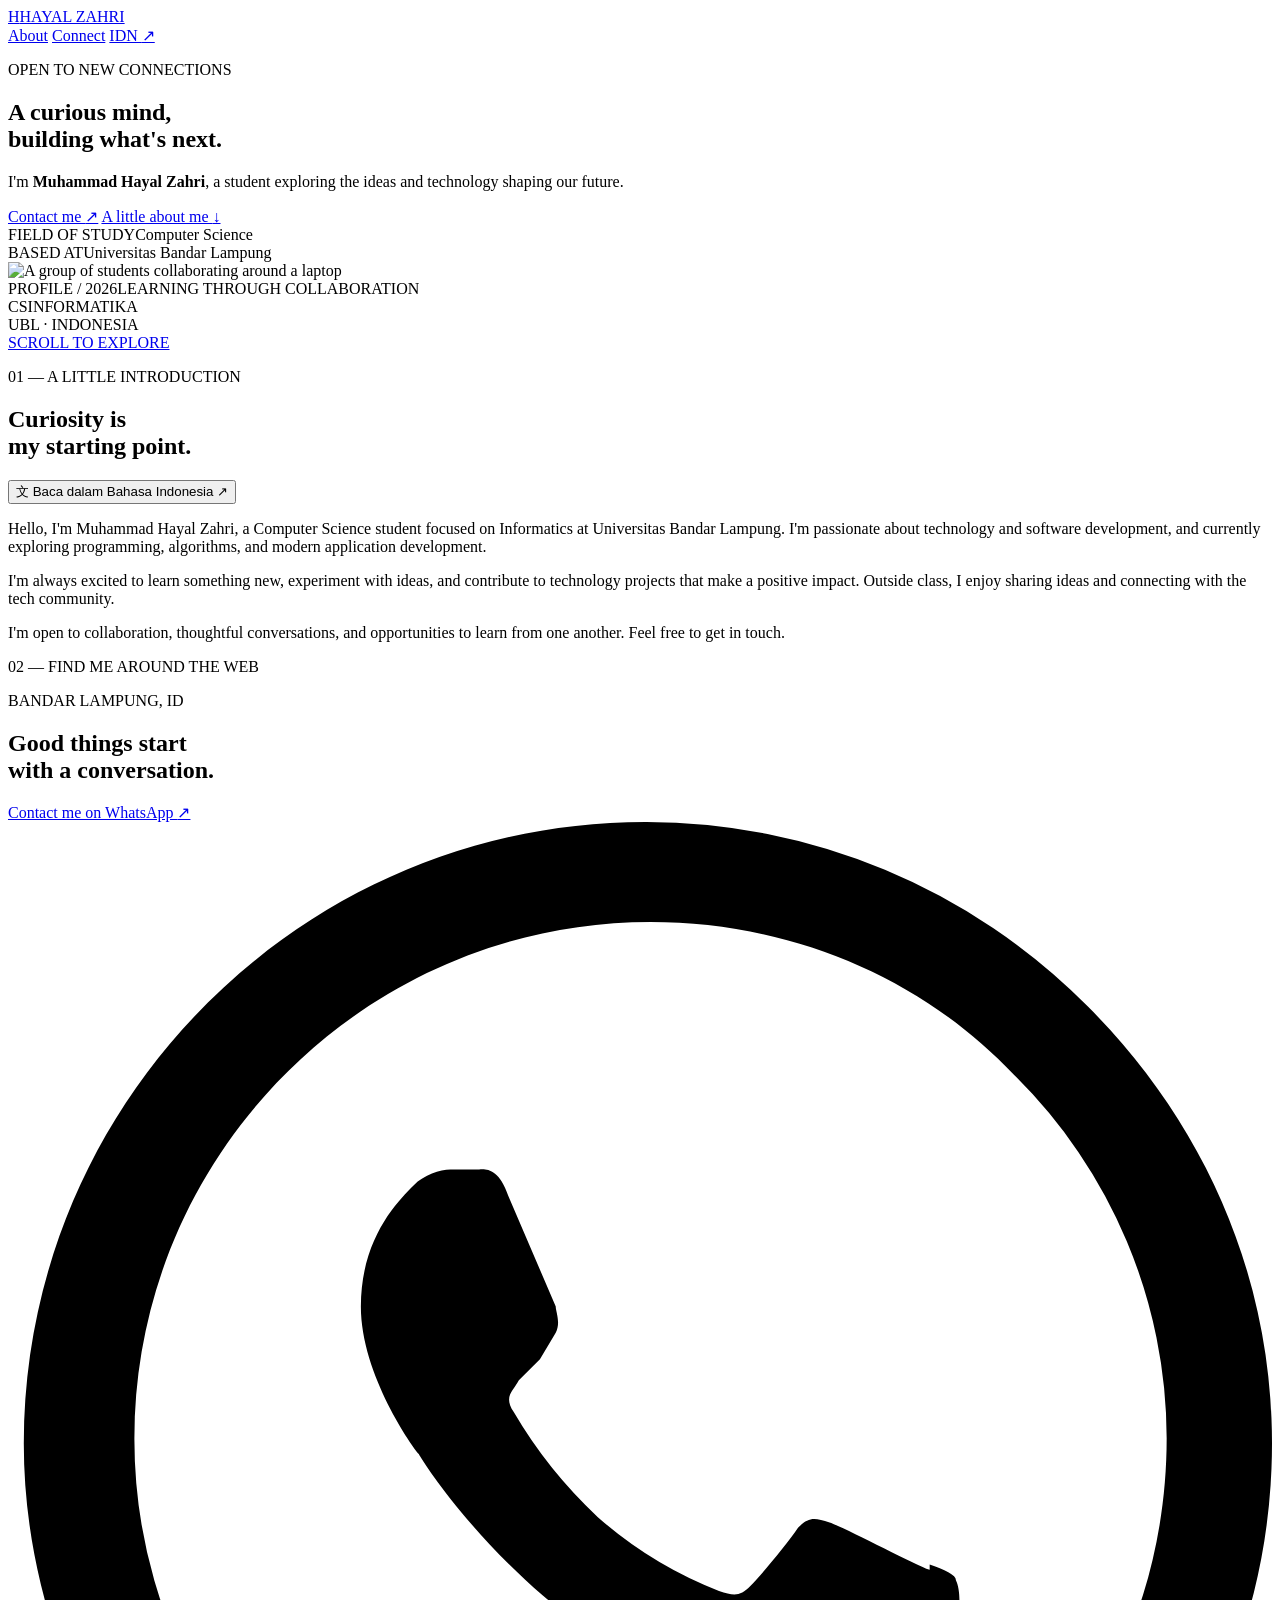
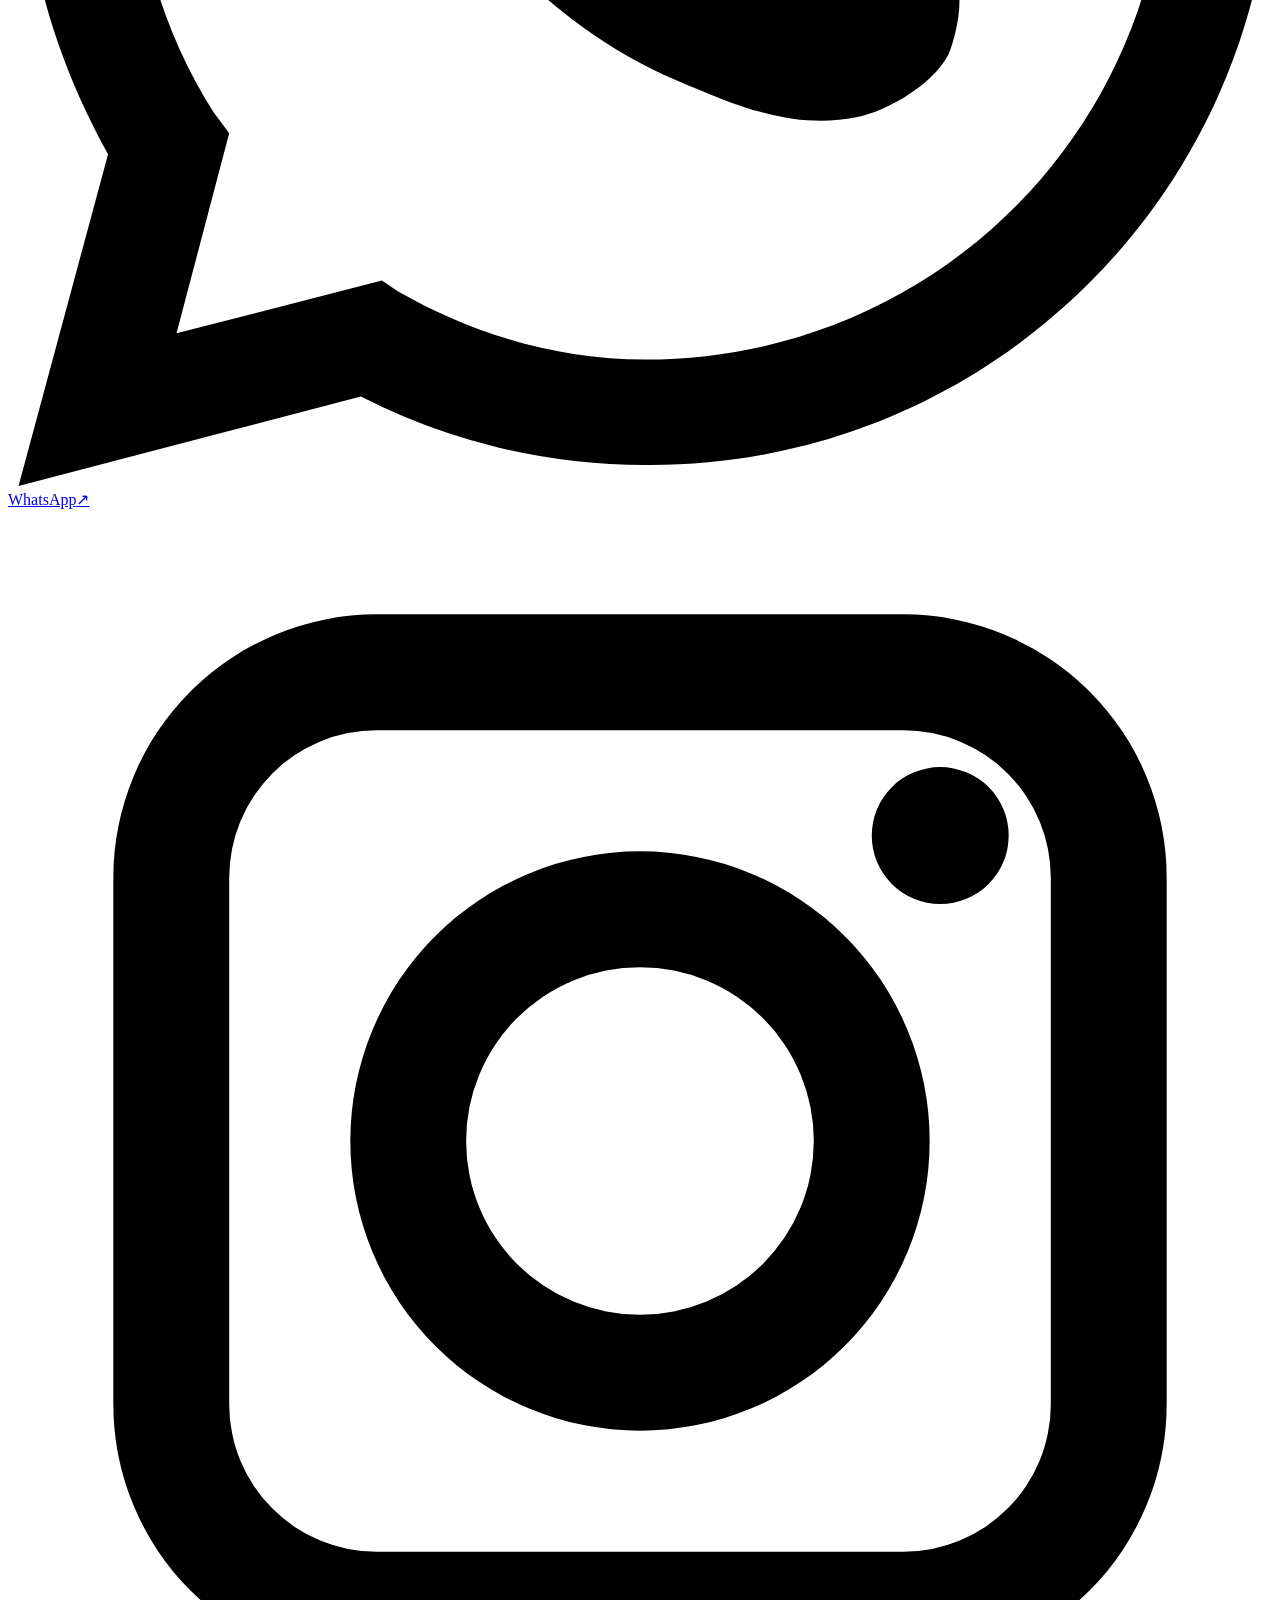
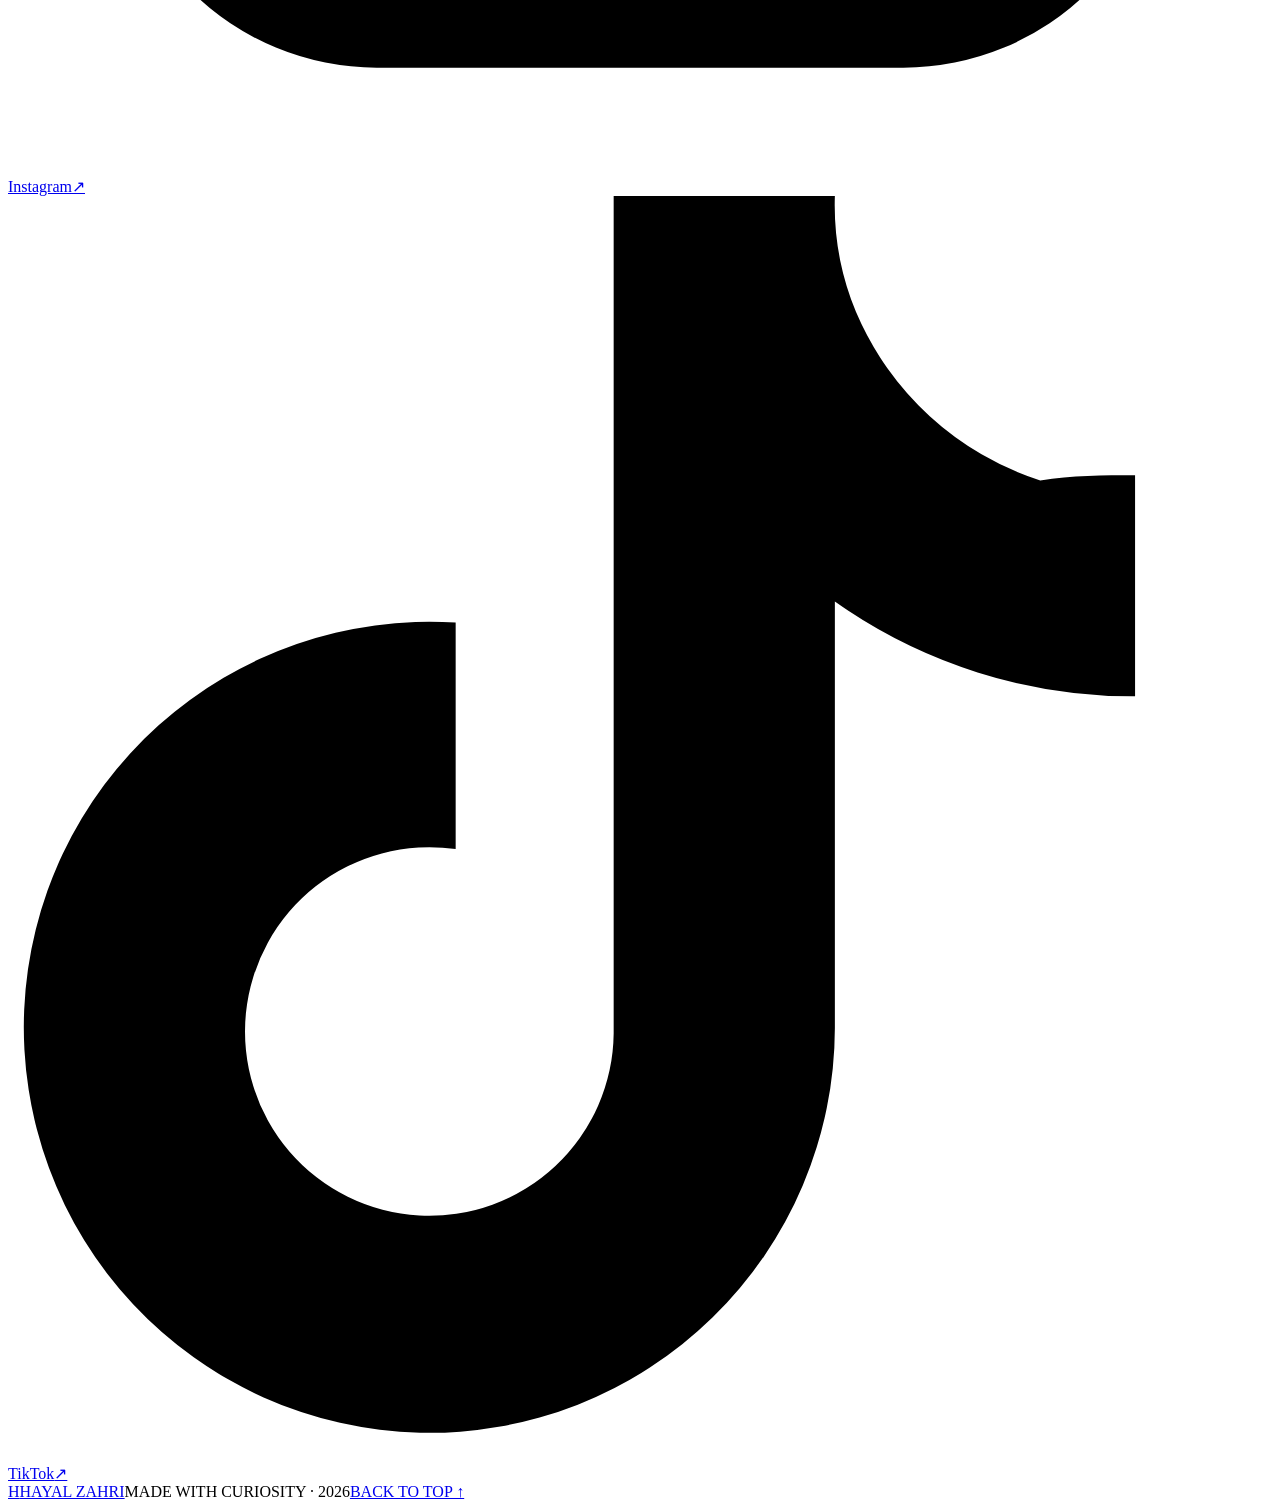
==== src/main/resources/static/index.html @ fb055d5f "Add static profile entry for Vercel" ====
<!DOCTYPE html>
<html lang="en">
<head>
    <meta charset="UTF-8">
    <meta name="viewport" content="width=device-width, initial-scale=1">
    <meta name="theme-color" content="#f4f1ea">
    <meta name="description" content="Get to know Muhammad Hayal Zahri, Computer Science student at Universitas Bandar Lampung.">
    <title>Muhammad Hayal Zahri | Personal Profile</title>
    <link rel="preconnect" href="https://fonts.googleapis.com">
    <link rel="preconnect" href="https://fonts.gstatic.com" crossorigin>
    <link href="https://fonts.googleapis.com/css2?family=DM+Sans:wght@400;500;600;700&family=Manrope:wght@400;500;600;700;800&display=swap" rel="stylesheet">
    <link rel="stylesheet" href="/css/styles.css">
    <script src="/js/main.js" defer></script>
</head>
<body>
<header class="site-header">
    <a class="wordmark" href="#home" aria-label="Hayal Zahri, home"><span class="wordmark-mark">H</span><span>HAYAL ZAHRI</span></a>
    <nav class="main-nav" aria-label="Main navigation">
        <a href="#about">About</a>
        <a href="#contact">Connect</a>
        <a class="nav-index" href="#home">IDN <span>↗</span></a>
    </nav>
</header>

<main>
    <section class="hero page-width" id="home" aria-labelledby="hero-title">
        <div class="hero-copy" data-reveal>
            <p class="eyebrow"><span class="status-dot"></span> OPEN TO NEW CONNECTIONS</p>
            <h1 id="hero-title">A curious mind,<br><span>building what's next.</span></h1>
            <p class="hero-intro">I'm <strong>Muhammad Hayal Zahri</strong>, a student exploring the ideas and technology shaping our future.</p>
            <div class="hero-actions">
                <a class="button button-dark" href="#contact">Contact me <span aria-hidden="true">↗</span></a>
                <a class="text-link" href="#about">A little about me <span aria-hidden="true">↓</span></a>
            </div>
            <div class="hero-meta">
                <div><span class="meta-label">FIELD OF STUDY</span><span>Computer Science</span></div>
                <div><span class="meta-label">BASED AT</span><span>Universitas Bandar Lampung</span></div>
            </div>
        </div>

        <div class="hero-visual" data-reveal>
            <img class="hero-image" src="https://images.unsplash.com/photo-1521737711867-e3b97375f902?auto=format&amp;fit=crop&amp;w=1200&amp;q=85" alt="A group of students collaborating around a laptop" fetchpriority="high">
            <div class="image-caption"><span class="caption-number">PROFILE / 2026</span><span>LEARNING THROUGH COLLABORATION</span></div>
            <div class="study-stamp" aria-label="Computer Science, Universitas Bandar Lampung"><span>CS</span><span>INFORMATIKA<br>UBL · INDONESIA</span></div>
        </div>
        <a class="scroll-cue" href="#about"><span class="scroll-line"></span> SCROLL TO EXPLORE</a>
    </section>

    <section class="about-section" id="about" aria-labelledby="about-title">
        <div class="page-width about-grid">
            <div class="about-heading" data-reveal>
                <p class="eyebrow">01 — A LITTLE INTRODUCTION</p>
                <h2 id="about-title">Curiosity is<br>my starting point<span class="accent-dot">.</span></h2>
                <button class="language-toggle" id="language-toggle" type="button" aria-pressed="false">
                    <span class="language-icon" aria-hidden="true">文</span>
                    <span id="language-label">Baca dalam Bahasa Indonesia</span>
                    <span class="toggle-arrow" aria-hidden="true">↗</span>
                </button>
            </div>
            <div class="about-copy" data-reveal>
                <p class="about-paragraph" data-en="Hello, I'm Muhammad Hayal Zahri, a Computer Science student focused on Informatics at Universitas Bandar Lampung. I'm passionate about technology and software development, and currently exploring programming, algorithms, and modern application development." data-id="Halo, saya Muhammad Hayal Zahri, mahasiswa Ilmu Komputer dengan fokus Informatika di Universitas Bandar Lampung. Saya memiliki ketertarikan besar pada teknologi dan pengembangan perangkat lunak, serta sedang mendalami pemrograman, algoritma, dan pengembangan aplikasi modern.">Hello, I'm Muhammad Hayal Zahri, a Computer Science student focused on Informatics at Universitas Bandar Lampung. I'm passionate about technology and software development, and currently exploring programming, algorithms, and modern application development.</p>
                <p class="about-paragraph" data-en="I'm always excited to learn something new, experiment with ideas, and contribute to technology projects that make a positive impact. Outside class, I enjoy sharing ideas and connecting with the tech community." data-id="Saya selalu bersemangat mempelajari hal baru, mencoba berbagai ide, dan berkontribusi pada proyek teknologi yang membawa dampak positif. Di luar kegiatan akademik, saya senang berbagi ide dan terhubung dengan komunitas teknologi.">I'm always excited to learn something new, experiment with ideas, and contribute to technology projects that make a positive impact. Outside class, I enjoy sharing ideas and connecting with the tech community.</p>
                <p class="about-paragraph" data-en="I'm open to collaboration, thoughtful conversations, and opportunities to learn from one another. Feel free to get in touch." data-id="Saya terbuka untuk kolaborasi, diskusi, dan kesempatan untuk saling belajar. Jangan ragu untuk menghubungi saya.">I'm open to collaboration, thoughtful conversations, and opportunities to learn from one another. Feel free to get in touch.</p>
            </div>
        </div>
    </section>

    <section class="contact-section page-width" id="contact" aria-labelledby="contact-title">
        <div class="contact-topline"><p class="eyebrow">02 — FIND ME AROUND THE WEB</p><span class="contact-location">BANDAR LAMPUNG, ID</span></div>
        <div class="contact-main" data-reveal>
            <h2 id="contact-title">Good things start<br>with a <span>conversation.</span></h2>
            <a class="button button-accent" href="https://wa.me/6282179671166" target="_blank" rel="noopener noreferrer">Contact me on WhatsApp <span aria-hidden="true">↗</span></a>
        </div>
        <div class="social-row" aria-label="Social media profiles">
            <a class="social-link" href="https://wa.me/6282179671166" target="_blank" rel="noopener noreferrer" aria-label="WhatsApp (opens in a new tab)">
                <svg viewBox="0 0 24 24" aria-hidden="true"><path d="M20.5 3.5A11.8 11.8 0 0 0 12.1 0C5.6 0 .3 5.3.3 11.8c0 2.1.6 4.1 1.6 5.9L.2 24l6.5-1.7a11.8 11.8 0 0 0 5.4 1.3h.1c6.5 0 11.8-5.3 11.8-11.8 0-3.2-1.3-6.1-3.5-8.3ZM12.1 21.6c-1.7 0-3.3-.5-4.7-1.3l-.3-.2-3.9 1 1-3.8-.3-.4a9.7 9.7 0 0 1-1.5-5.2c0-5.4 4.4-9.8 9.8-9.8 2.6 0 5.1 1 6.9 2.9a9.7 9.7 0 0 1 2.9 6.9c0 5.5-4.4 9.9-9.9 9.9Zm5.4-7.4c-.3-.1-1.6-.8-1.9-.9-.3-.1-.4-.1-.6.1-.2.3-.7.9-.9 1.1-.2.2-.3.2-.6.1a7.7 7.7 0 0 1-2.3-1.4 8.8 8.8 0 0 1-1.6-2c-.2-.3 0-.4.1-.6l.4-.4.3-.5c.1-.2 0-.4 0-.5l-.9-2.1c-.2-.6-.5-.5-.6-.5h-.5c-.2 0-.5.1-.7.3-.3.3-1 1-1 2.3s1 2.7 1.1 2.8c.1.2 2 3.1 4.9 4.3.7.3 1.2.5 1.6.6.7.2 1.3.2 1.8.1.6-.1 1.6-.7 1.8-1.3.2-.6.2-1.1.1-1.3 0-.1-.2-.2-.5-.3Z"/></svg>
                <span>WhatsApp</span><span class="social-arrow" aria-hidden="true">↗</span>
            </a>
            <a class="social-link" href="https://www.instagram.com/zxyuu.21" target="_blank" rel="noopener noreferrer" aria-label="Instagram (opens in a new tab)">
                <svg viewBox="0 0 24 24" aria-hidden="true"><path d="M7 2h10a5 5 0 0 1 5 5v10a5 5 0 0 1-5 5H7a5 5 0 0 1-5-5V7a5 5 0 0 1 5-5Zm0 2.2A2.8 2.8 0 0 0 4.2 7v10A2.8 2.8 0 0 0 7 19.8h10a2.8 2.8 0 0 0 2.8-2.8V7A2.8 2.8 0 0 0 17 4.2H7Zm5 2.3a5.5 5.5 0 1 1 0 11 5.5 5.5 0 0 1 0-11Zm0 2.2a3.3 3.3 0 1 0 0 6.6 3.3 3.3 0 0 0 0-6.6Zm5.7-3.8a1.3 1.3 0 1 1 0 2.6 1.3 1.3 0 0 1 0-2.6Z"/></svg>
                <span>Instagram</span><span class="social-arrow" aria-hidden="true">↗</span>
            </a>
            <a class="social-link" href="https://www.tiktok.com/@z.xyuu?_r=1&amp;_t=ZS-9AO1VzYzSaK" target="_blank" rel="noopener noreferrer" aria-label="TikTok (opens in a new tab)">
                <svg viewBox="0 0 24 24" aria-hidden="true"><path d="M19.6 5.4a5.7 5.7 0 0 1-3.5-3.2A5.3 5.3 0 0 1 15.7 0h-4.2v15.9a3.5 3.5 0 1 1-3-3.5v-4.3a7.7 7.7 0 1 0 7.2 7.7V7.7a9.8 9.8 0 0 0 5.7 1.8V5.3c-.6 0-1.2 0-1.8.1Z"/></svg>
                <span>TikTok</span><span class="social-arrow" aria-hidden="true">↗</span>
            </a>
        </div>
    </section>
</main>

<footer class="site-footer page-width"><a class="wordmark footer-mark" href="#home"><span class="wordmark-mark">H</span><span>HAYAL ZAHRI</span></a><span>MADE WITH CURIOSITY · 2026</span><a href="#home" class="back-top">BACK TO TOP ↑</a></footer>
</body>
</html>
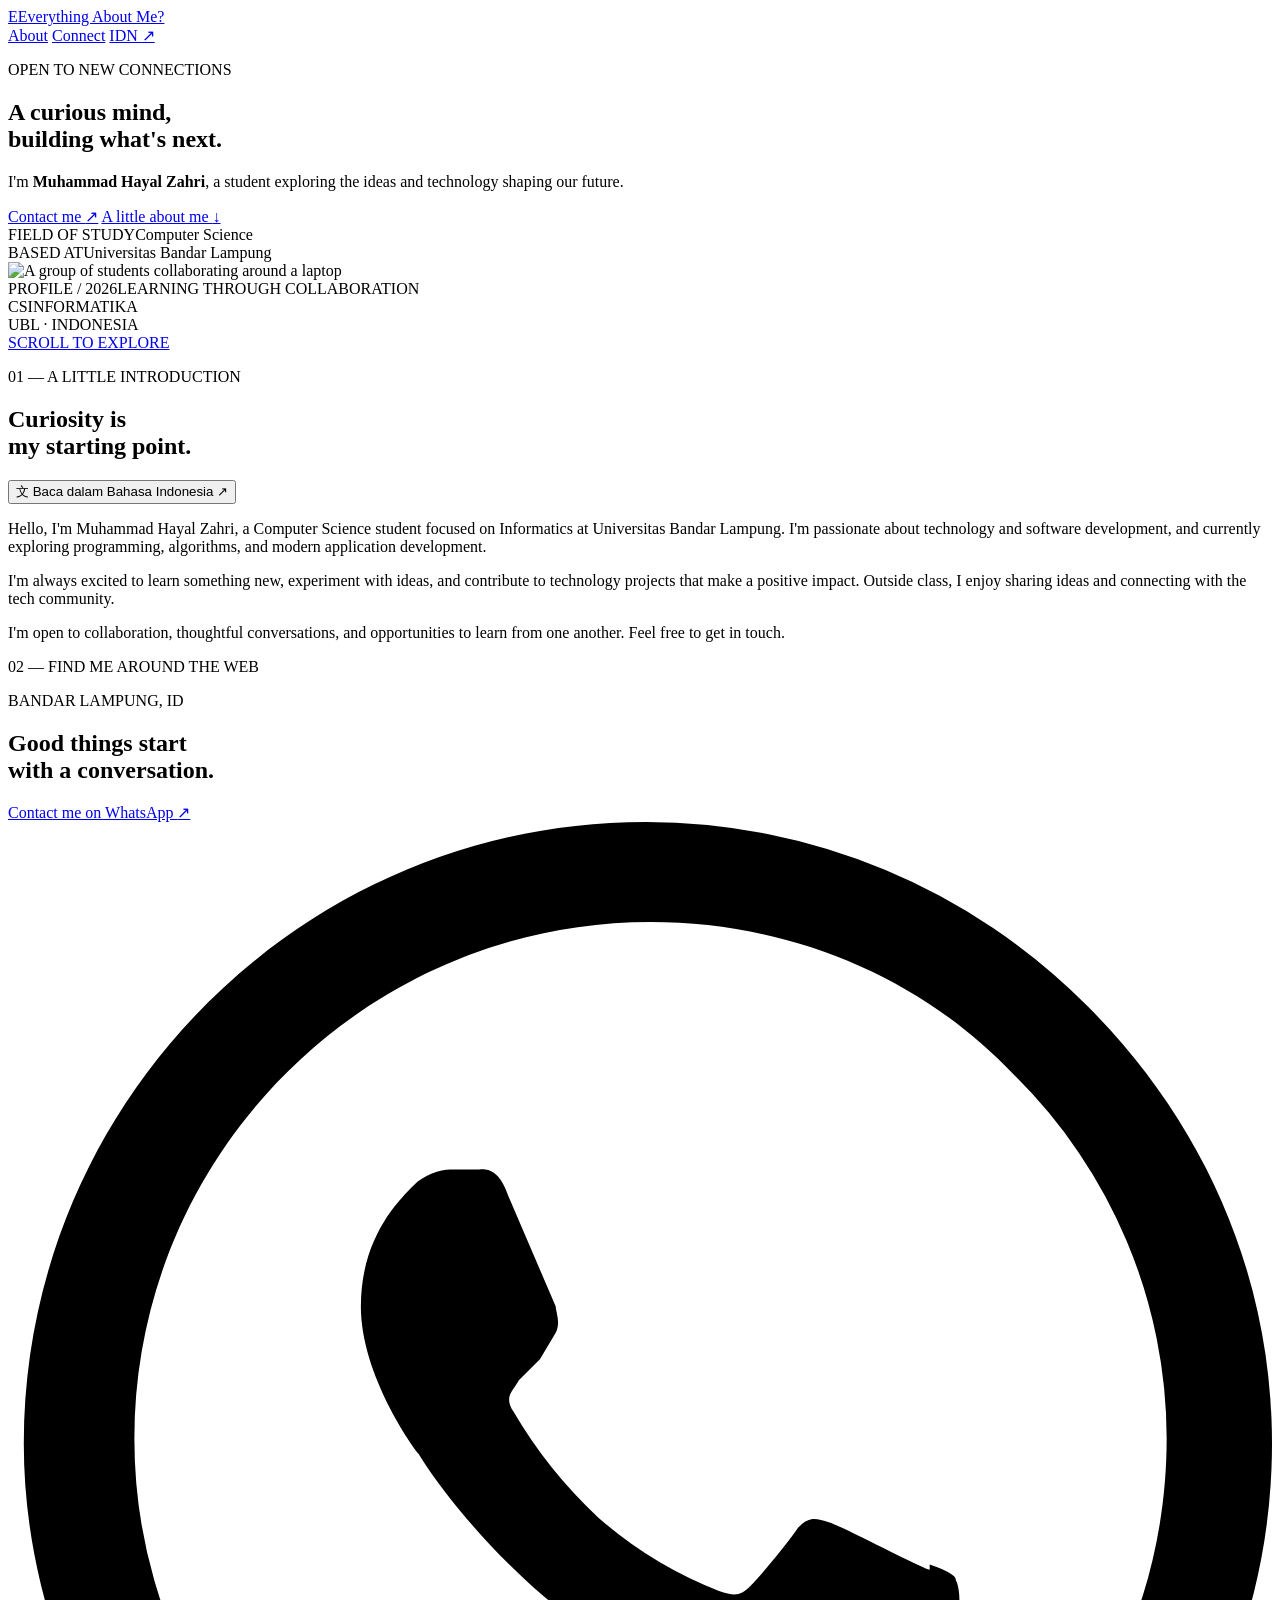
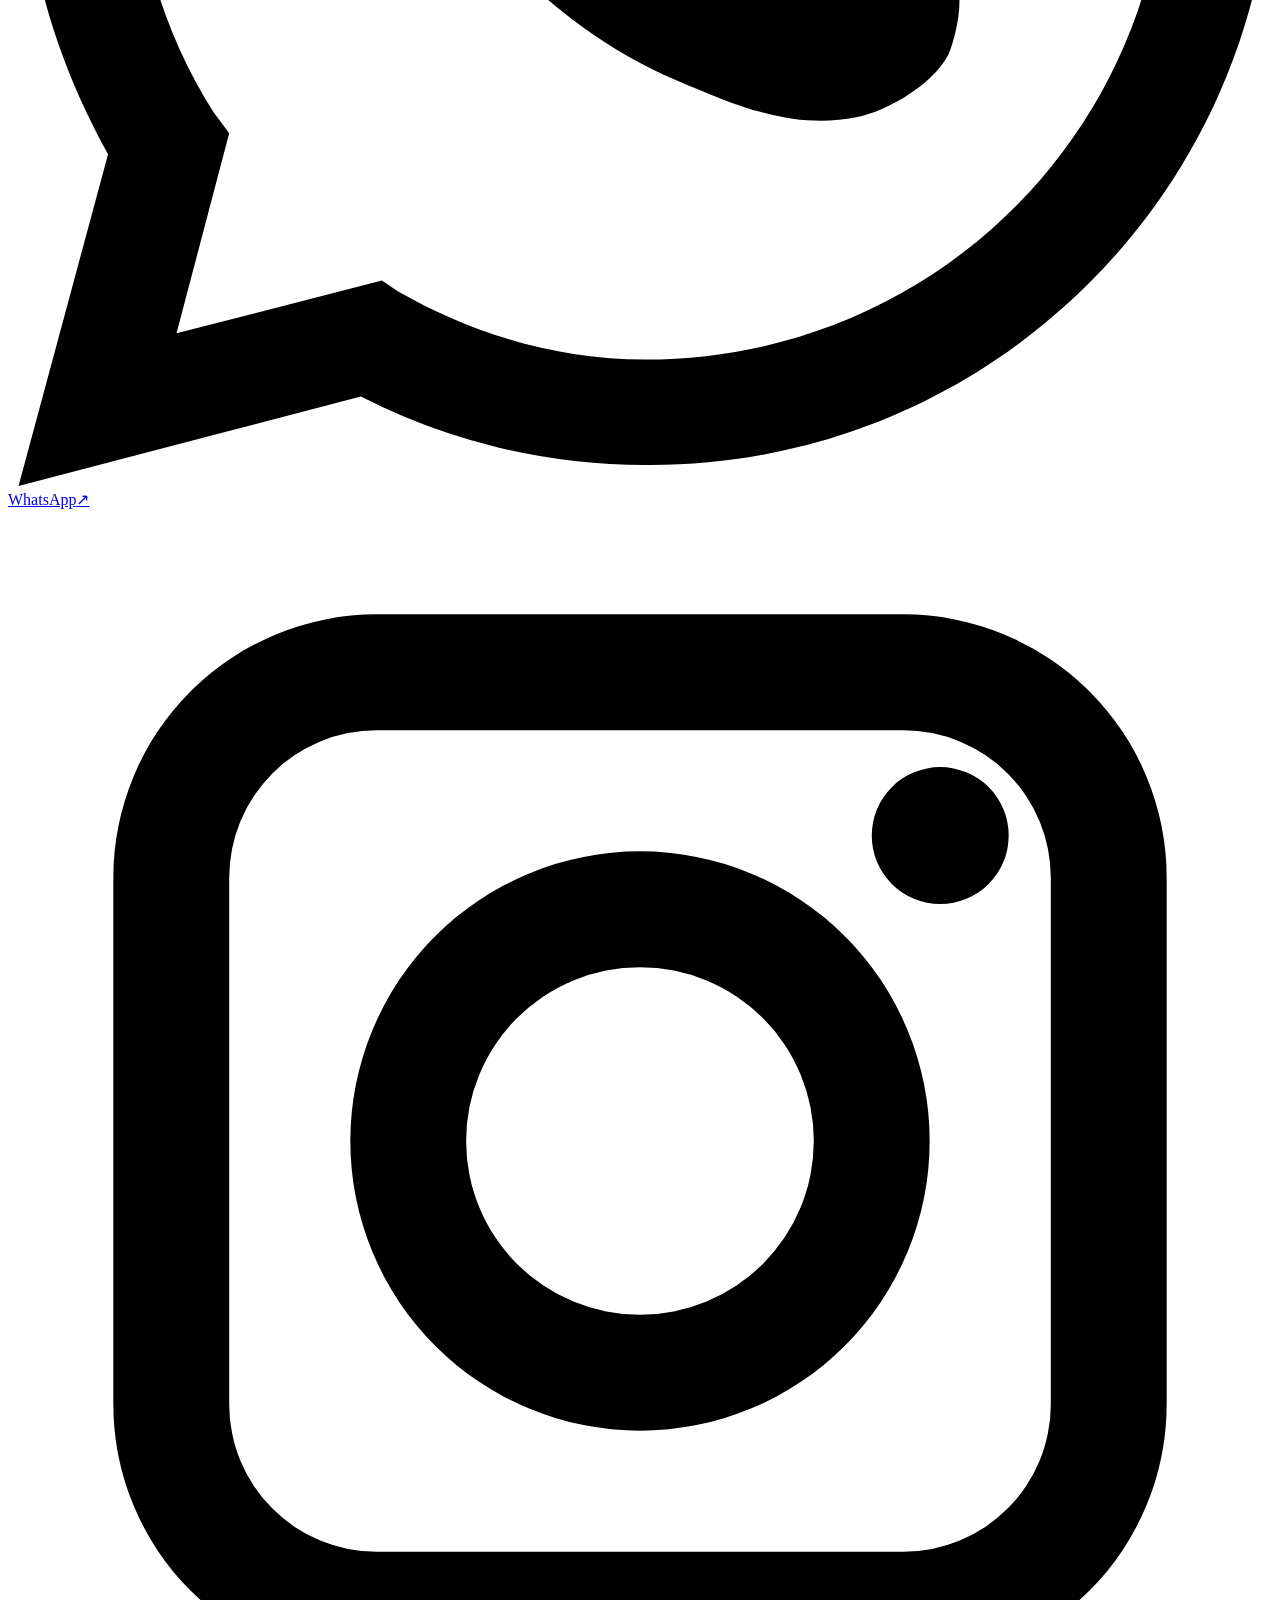
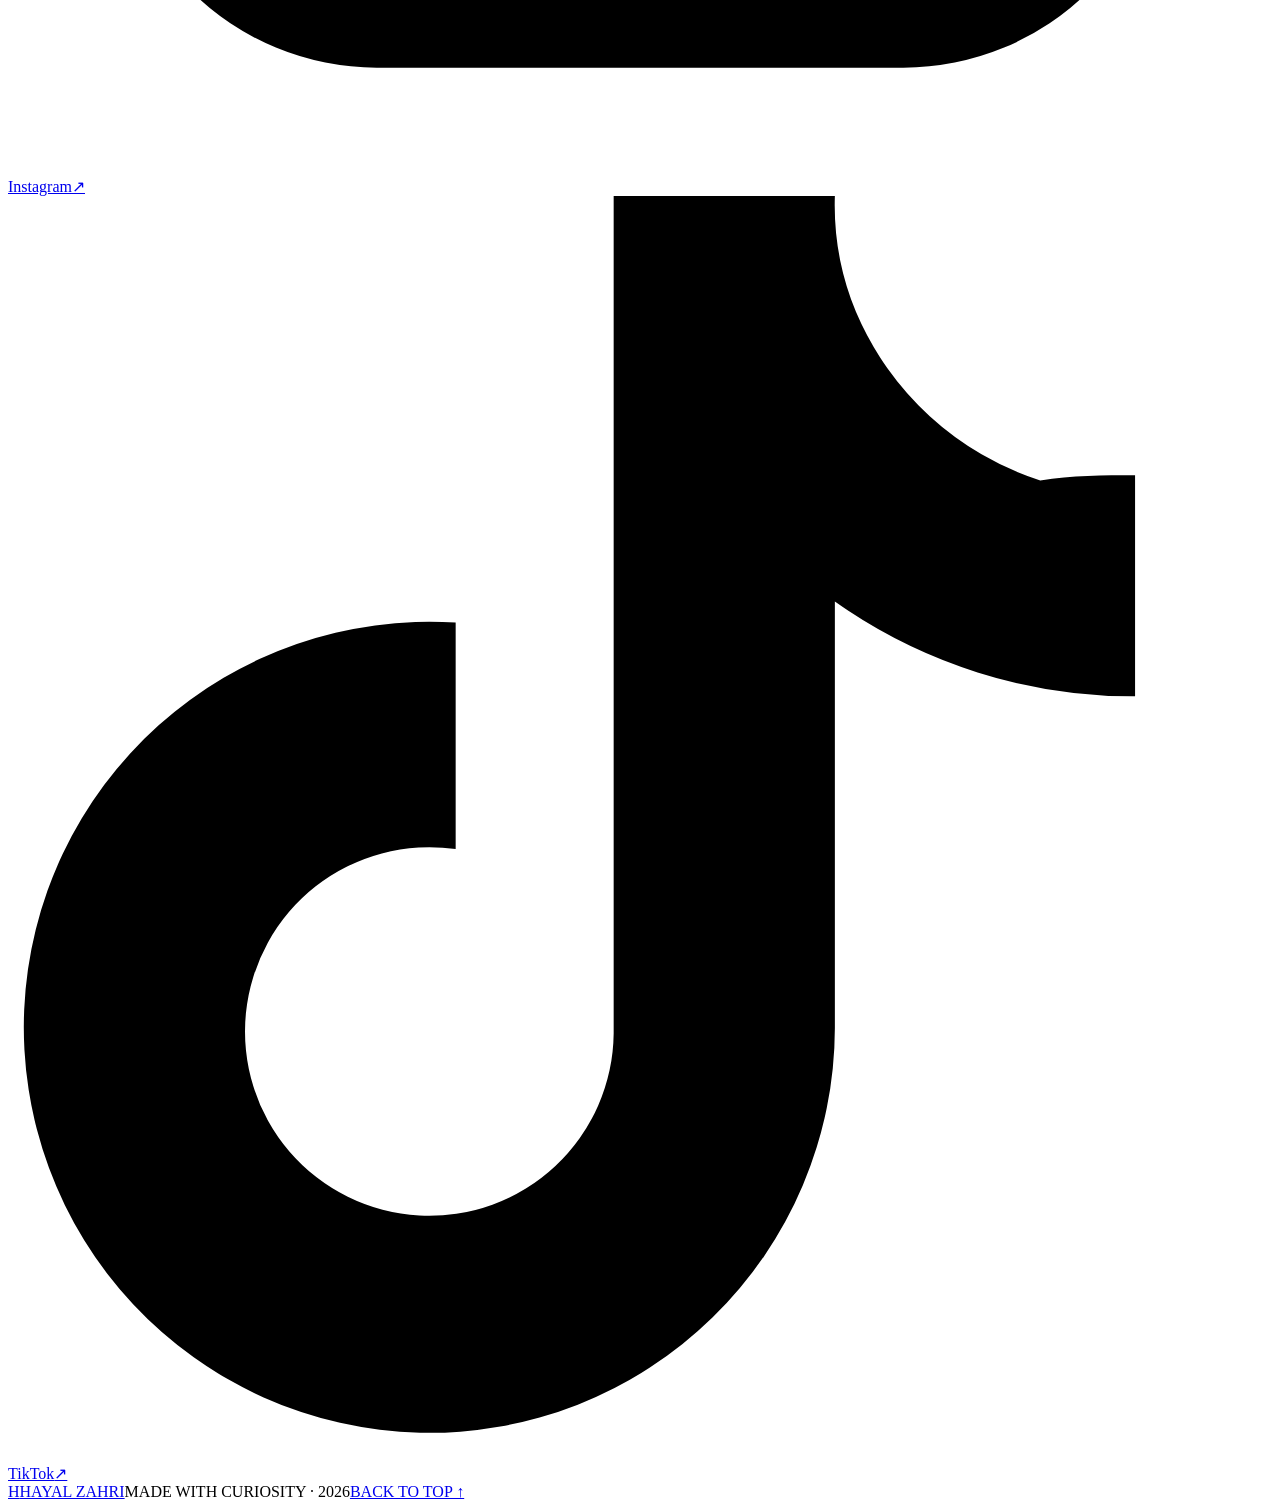
==== commit a8cb11a0: "Update profile header label" ====
--- a/src/main/resources/static/index.html
+++ b/src/main/resources/static/index.html
@@ -14,7 +14,7 @@
 </head>
 <body>
 <header class="site-header">
-    <a class="wordmark" href="#home" aria-label="Hayal Zahri, home"><span class="wordmark-mark">H</span><span>HAYAL ZAHRI</span></a>
+    <a class="wordmark" href="#home" aria-label="Everything About Me, home"><span class="wordmark-mark">E</span><span>Everything About Me?</span></a>
     <nav class="main-nav" aria-label="Main navigation">
         <a href="#about">About</a>
         <a href="#contact">Connect</a>
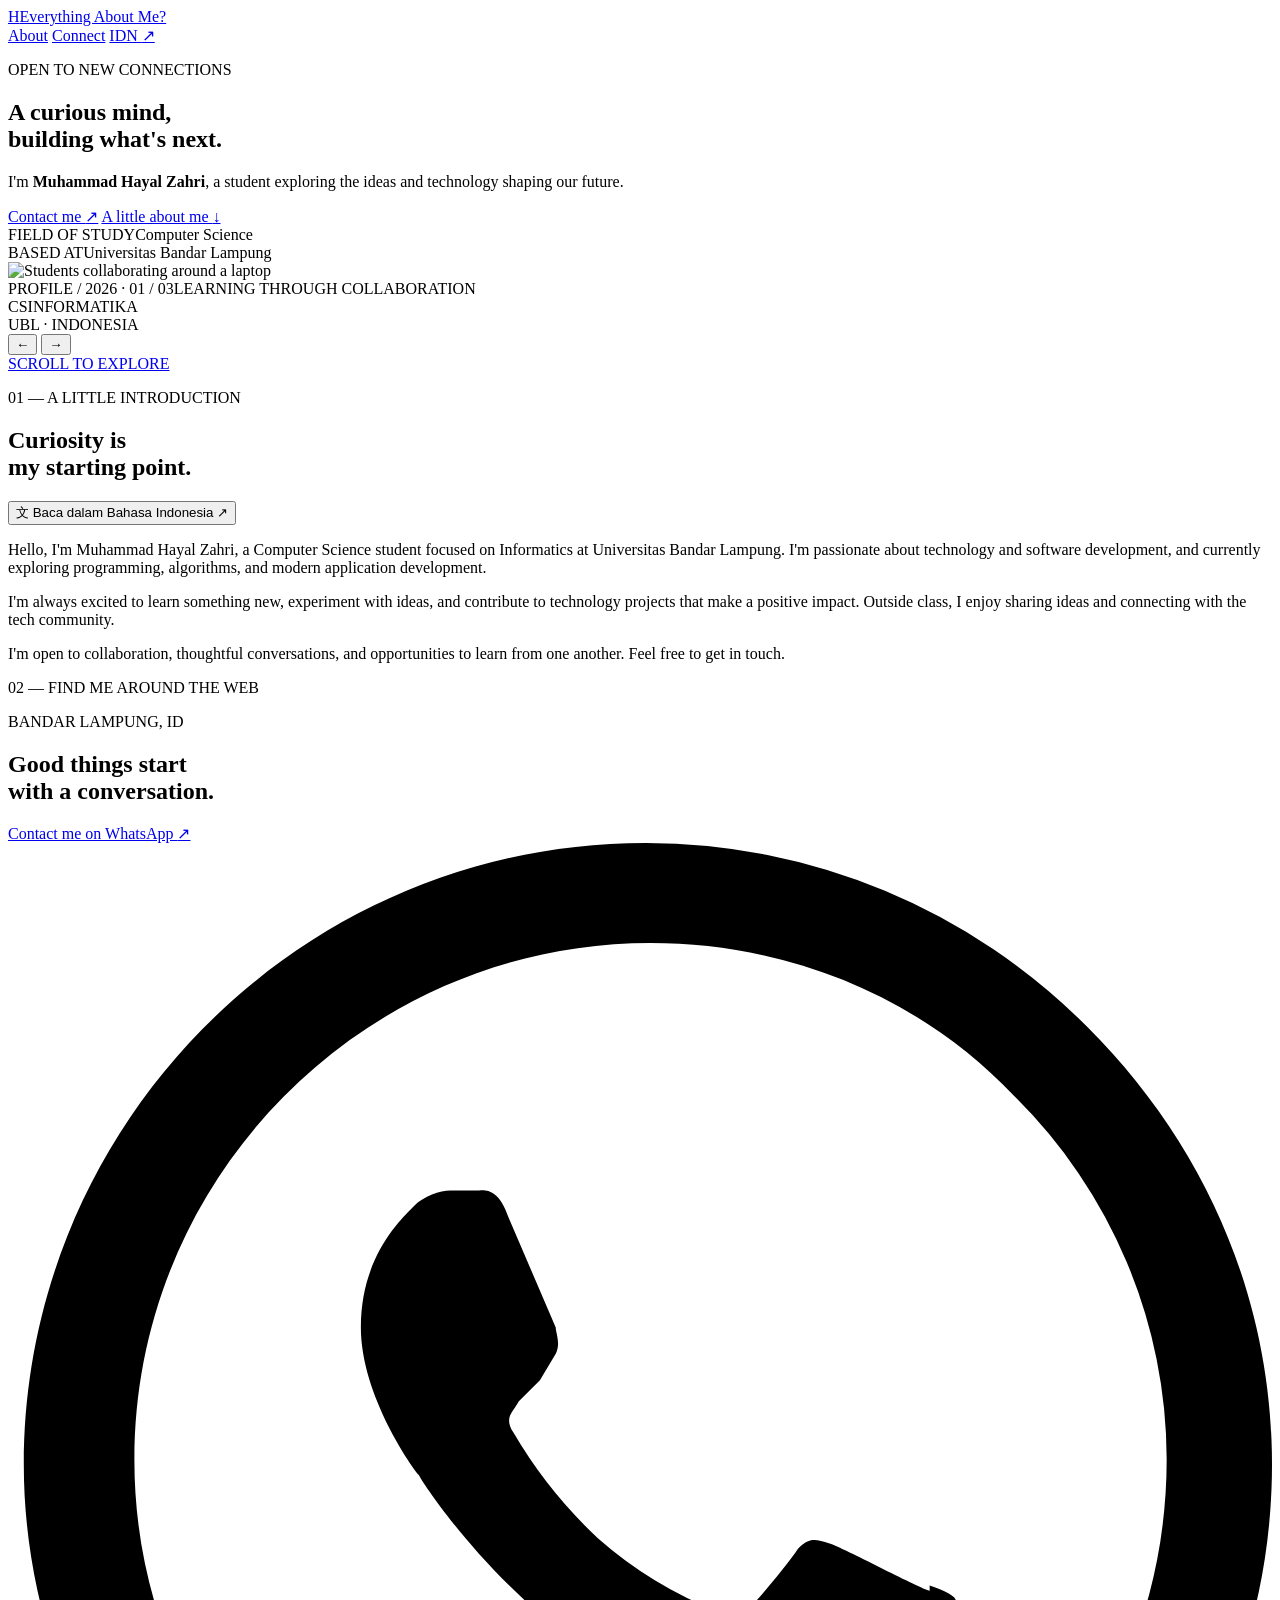
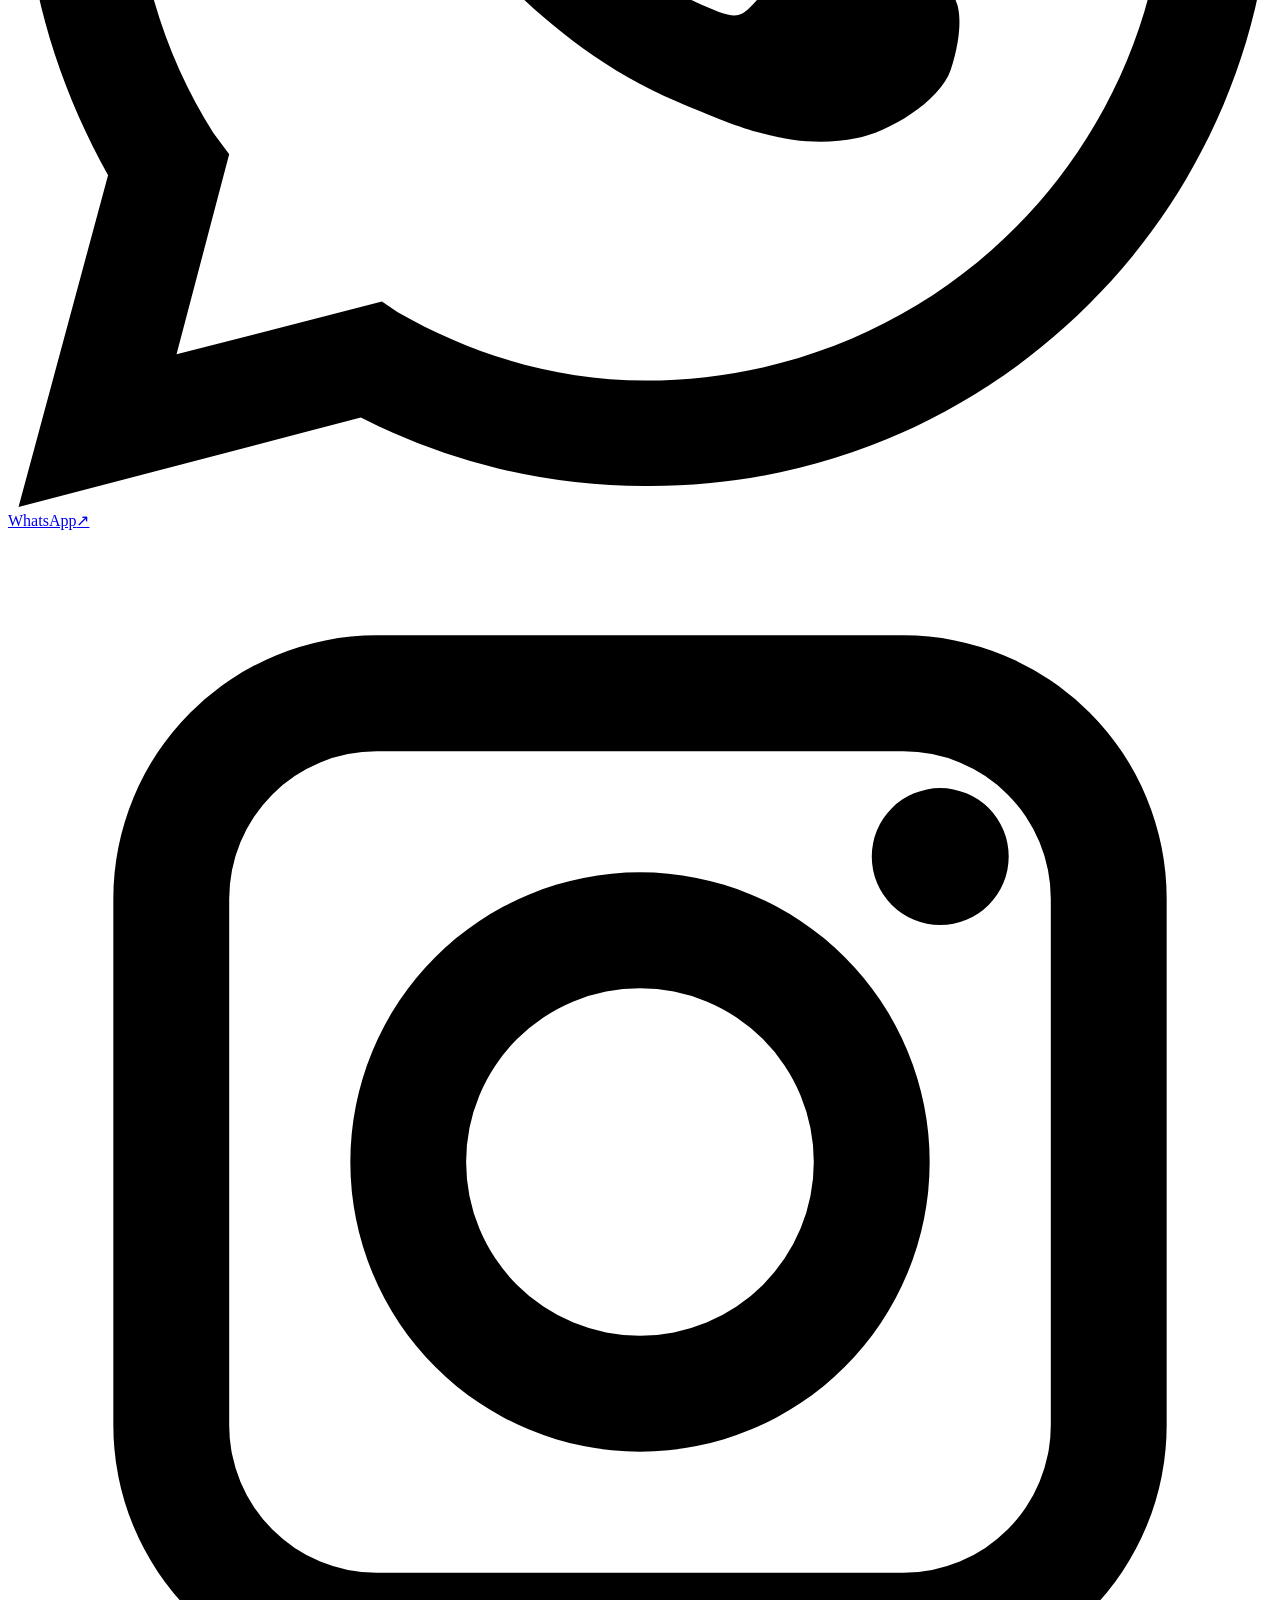
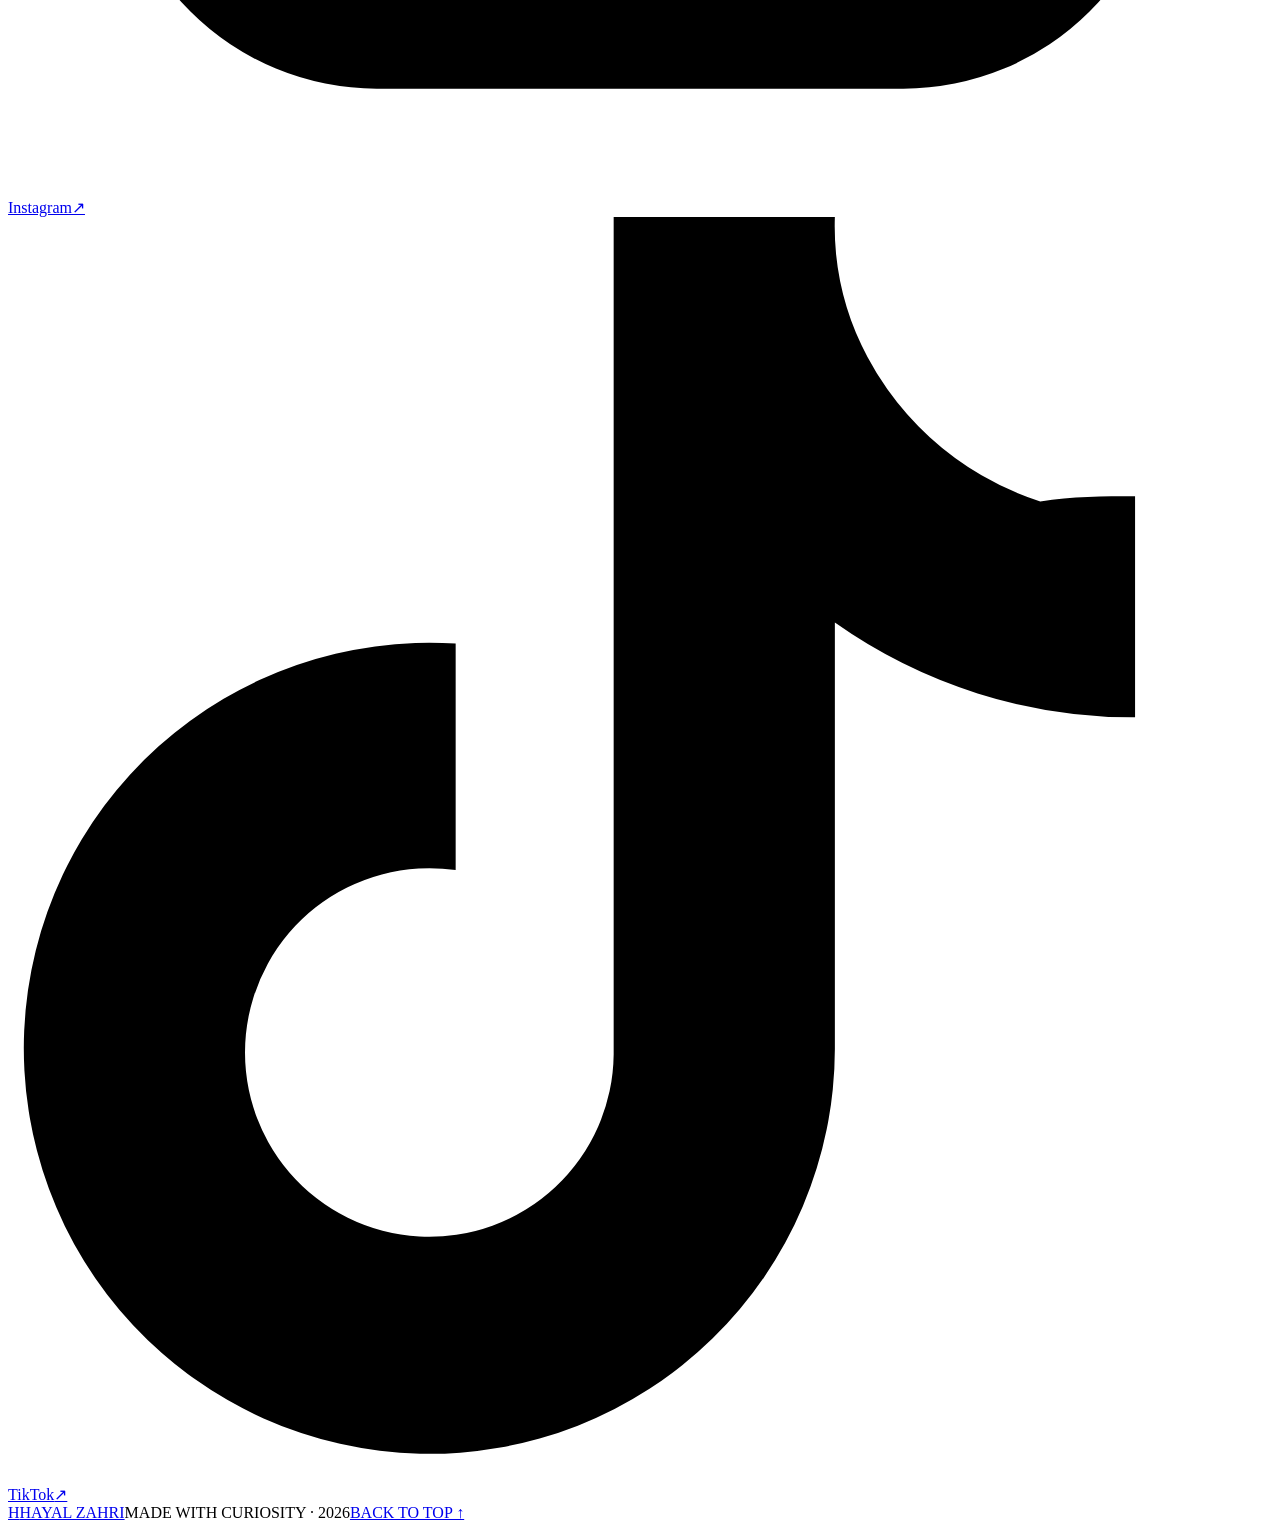
==== commit 779f4f16: "Add animated profile image carousel" ====
--- a/src/main/resources/static/index.html
+++ b/src/main/resources/static/index.html
@@ -14,7 +14,7 @@
 </head>
 <body>
 <header class="site-header">
-    <a class="wordmark" href="#home" aria-label="Everything About Me, home"><span class="wordmark-mark">E</span><span>Everything About Me?</span></a>
+    <a class="wordmark" href="#home" aria-label="Everything About Me, home"><span class="wordmark-mark">H</span><span>Everything About Me?</span></a>
     <nav class="main-nav" aria-label="Main navigation">
         <a href="#about">About</a>
         <a href="#contact">Connect</a>
@@ -39,9 +39,13 @@
         </div>
 
         <div class="hero-visual" data-reveal>
-            <img class="hero-image" src="https://images.unsplash.com/photo-1521737711867-e3b97375f902?auto=format&amp;fit=crop&amp;w=1200&amp;q=85" alt="A group of students collaborating around a laptop" fetchpriority="high">
-            <div class="image-caption"><span class="caption-number">PROFILE / 2026</span><span>LEARNING THROUGH COLLABORATION</span></div>
+            <img class="hero-image" id="hero-image" src="https://images.unsplash.com/photo-1521737711867-e3b97375f902?auto=format&amp;fit=crop&amp;w=1200&amp;q=85" alt="Students collaborating around a laptop" fetchpriority="high">
+            <div class="image-caption"><span class="caption-number" id="slide-count">PROFILE / 2026 · 01 / 03</span><span id="slide-caption">LEARNING THROUGH COLLABORATION</span></div>
             <div class="study-stamp" aria-label="Computer Science, Universitas Bandar Lampung"><span>CS</span><span>INFORMATIKA<br>UBL · INDONESIA</span></div>
+            <div class="slide-controls" role="group" aria-label="Profile image carousel">
+                <button class="slide-control" id="slide-prev" type="button" aria-label="Previous photo"><span aria-hidden="true">&#8592;</span></button>
+                <button class="slide-control" id="slide-next" type="button" aria-label="Next photo"><span aria-hidden="true">&#8594;</span></button>
+            </div>
         </div>
         <a class="scroll-cue" href="#about"><span class="scroll-line"></span> SCROLL TO EXPLORE</a>
     </section>
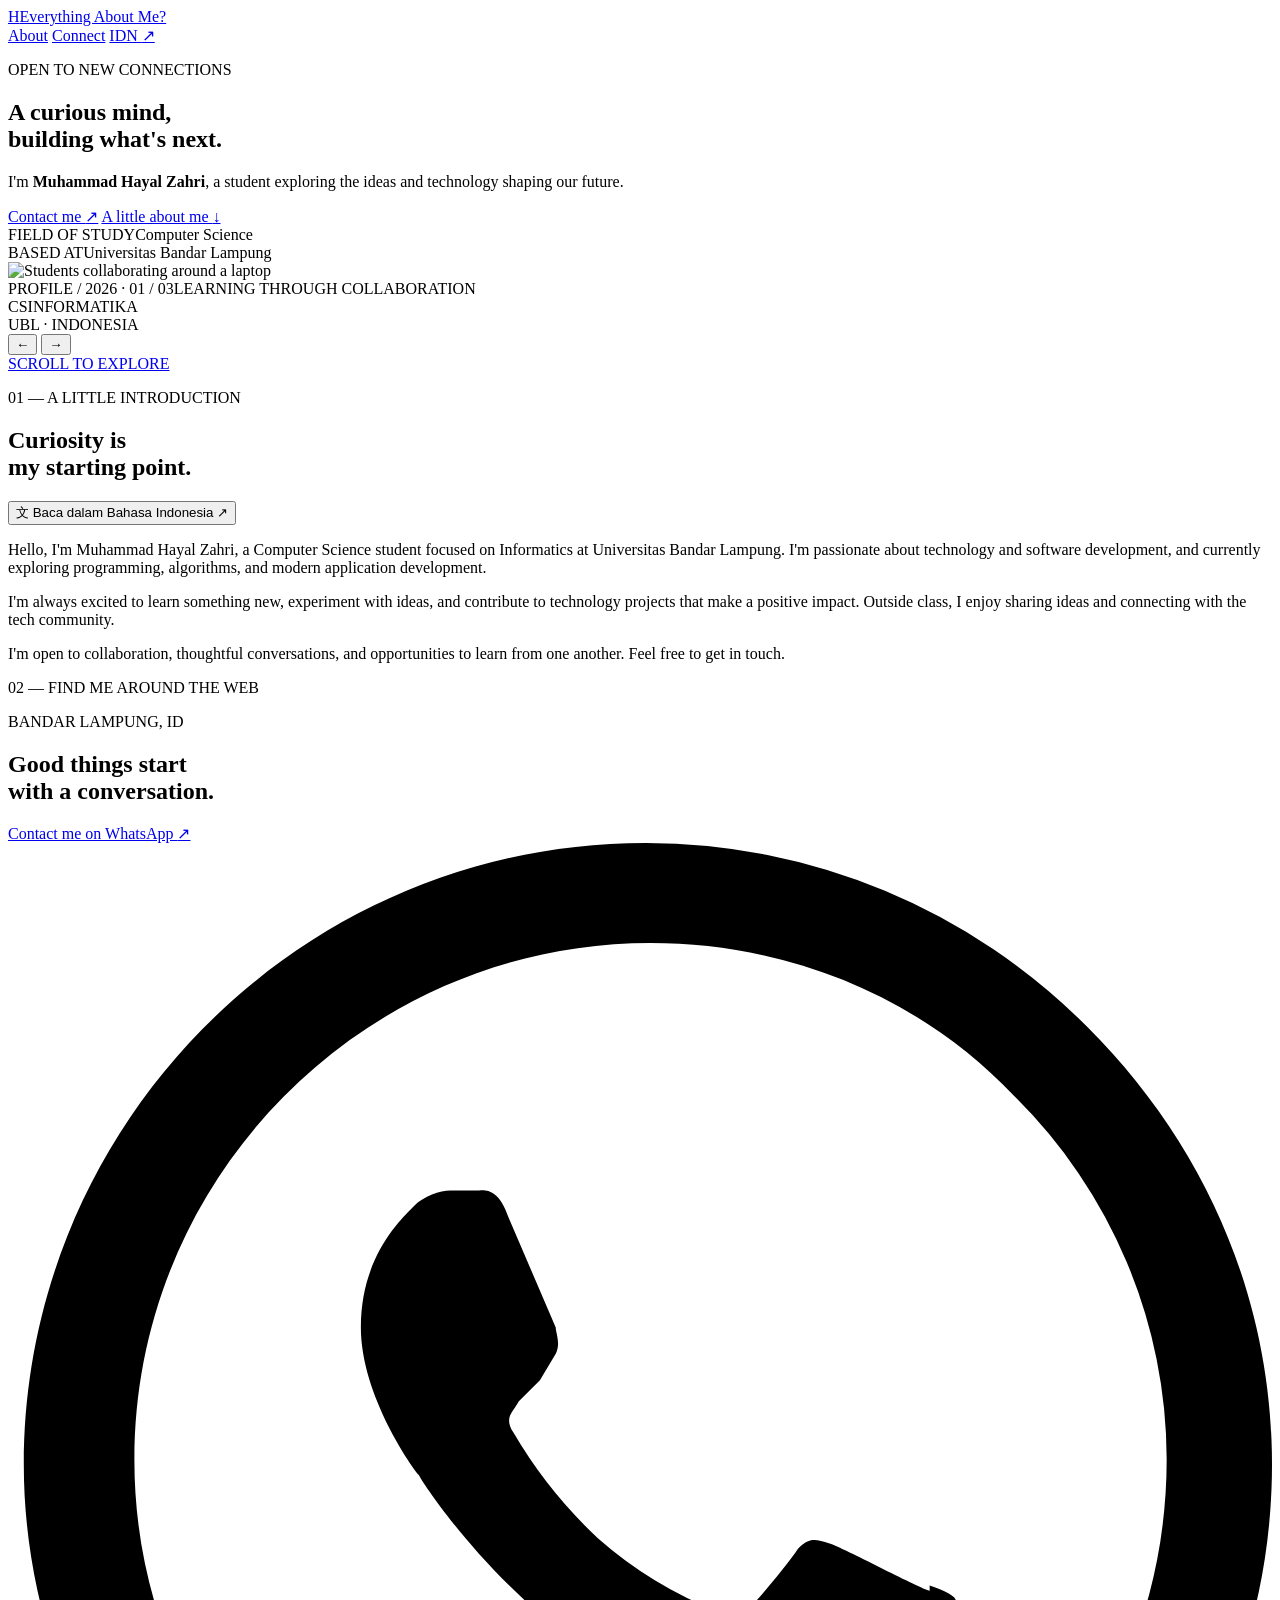
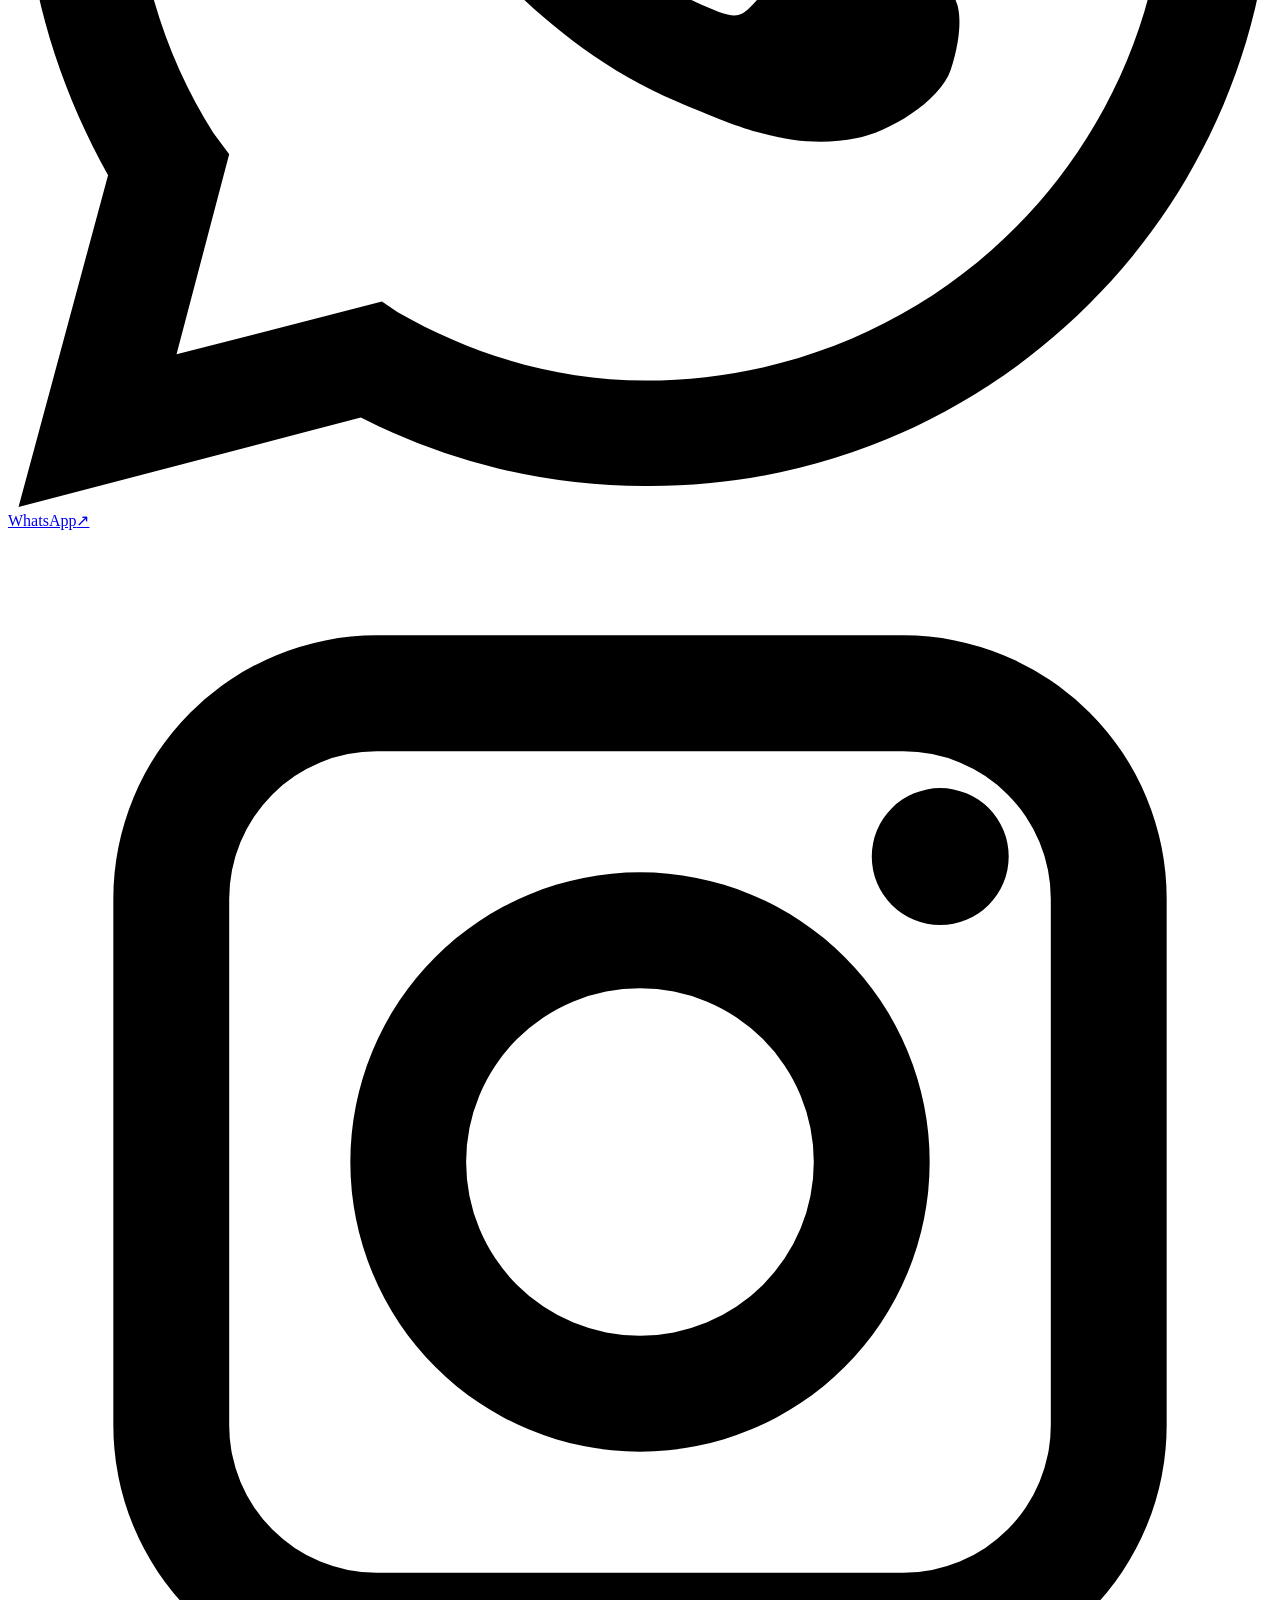
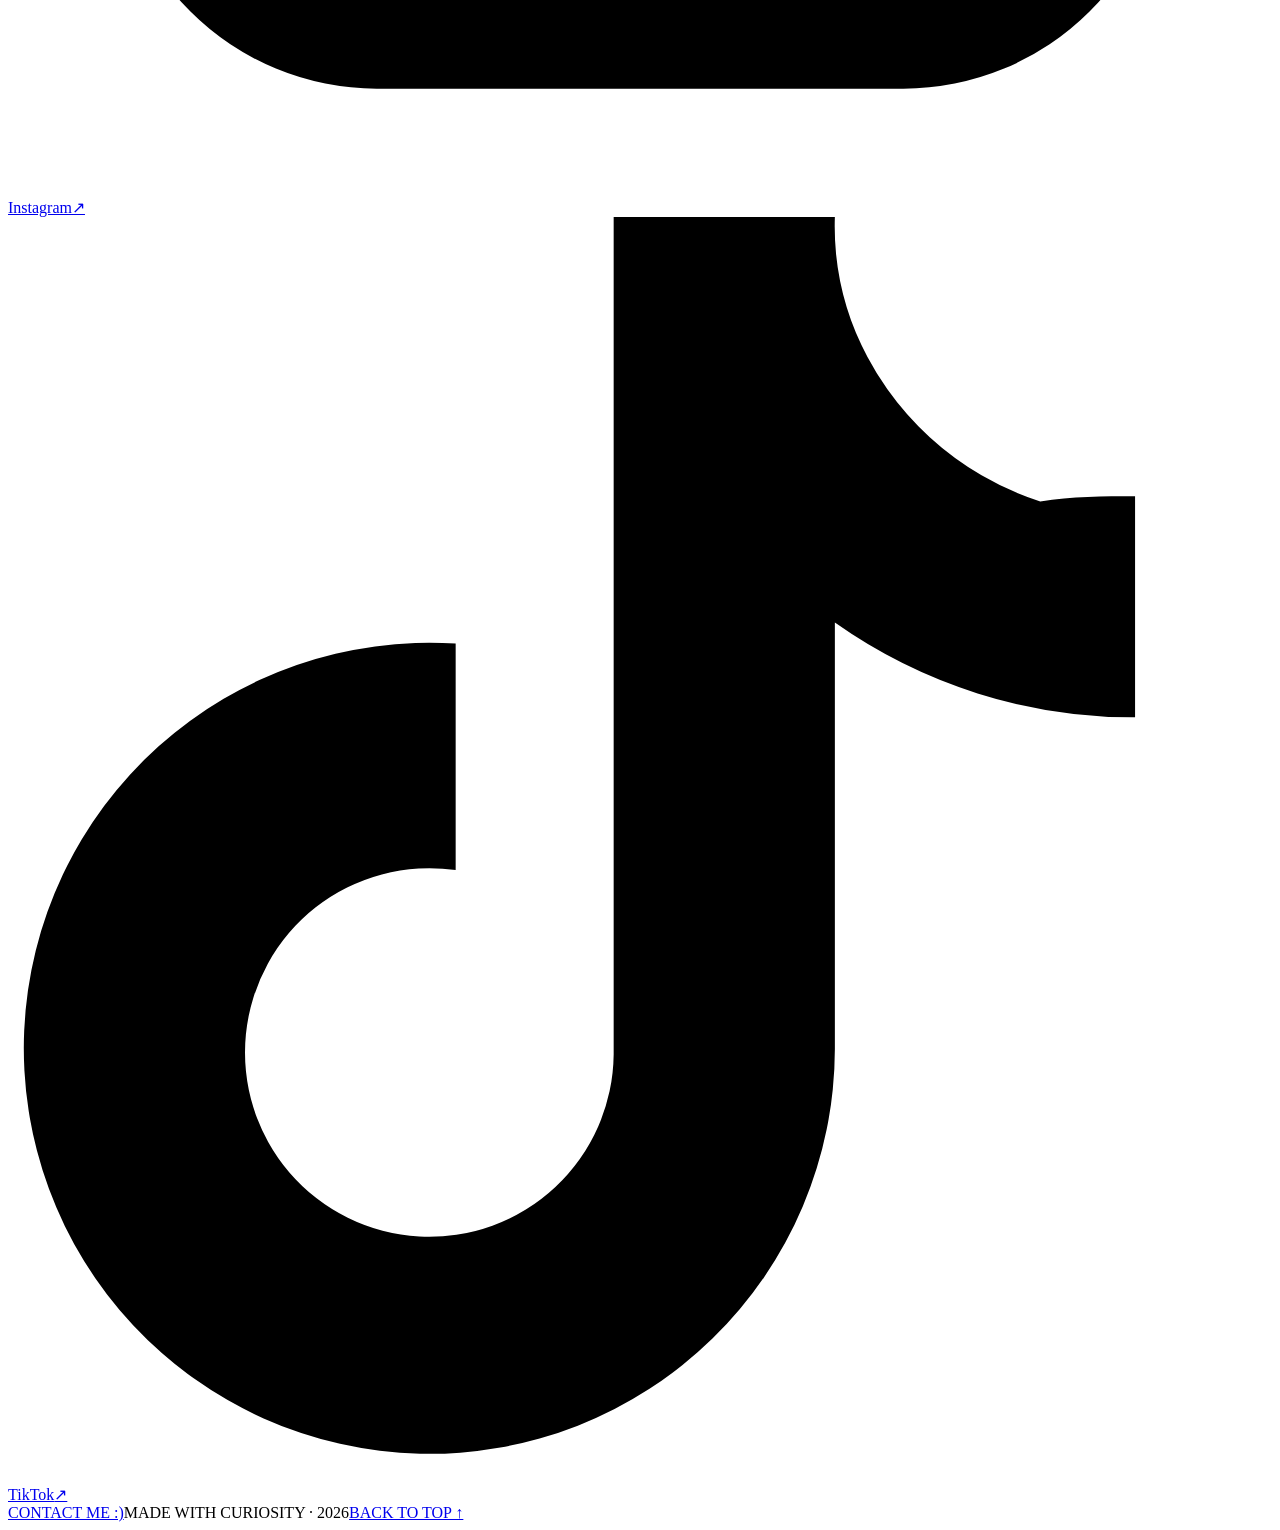
==== commit 3aebcc6d: "Change footer name to contact link" ====
--- a/src/main/resources/static/index.html
+++ b/src/main/resources/static/index.html
@@ -92,6 +92,6 @@
     </section>
 </main>
 
-<footer class="site-footer page-width"><a class="wordmark footer-mark" href="#home"><span class="wordmark-mark">H</span><span>HAYAL ZAHRI</span></a><span>MADE WITH CURIOSITY · 2026</span><a href="#home" class="back-top">BACK TO TOP ↑</a></footer>
+<footer class="site-footer page-width"><a class="wordmark footer-mark" href="#contact" aria-label="Contact me">CONTACT ME :)</a><span>MADE WITH CURIOSITY · 2026</span><a href="#home" class="back-top">BACK TO TOP ↑</a></footer>
 </body>
 </html>
